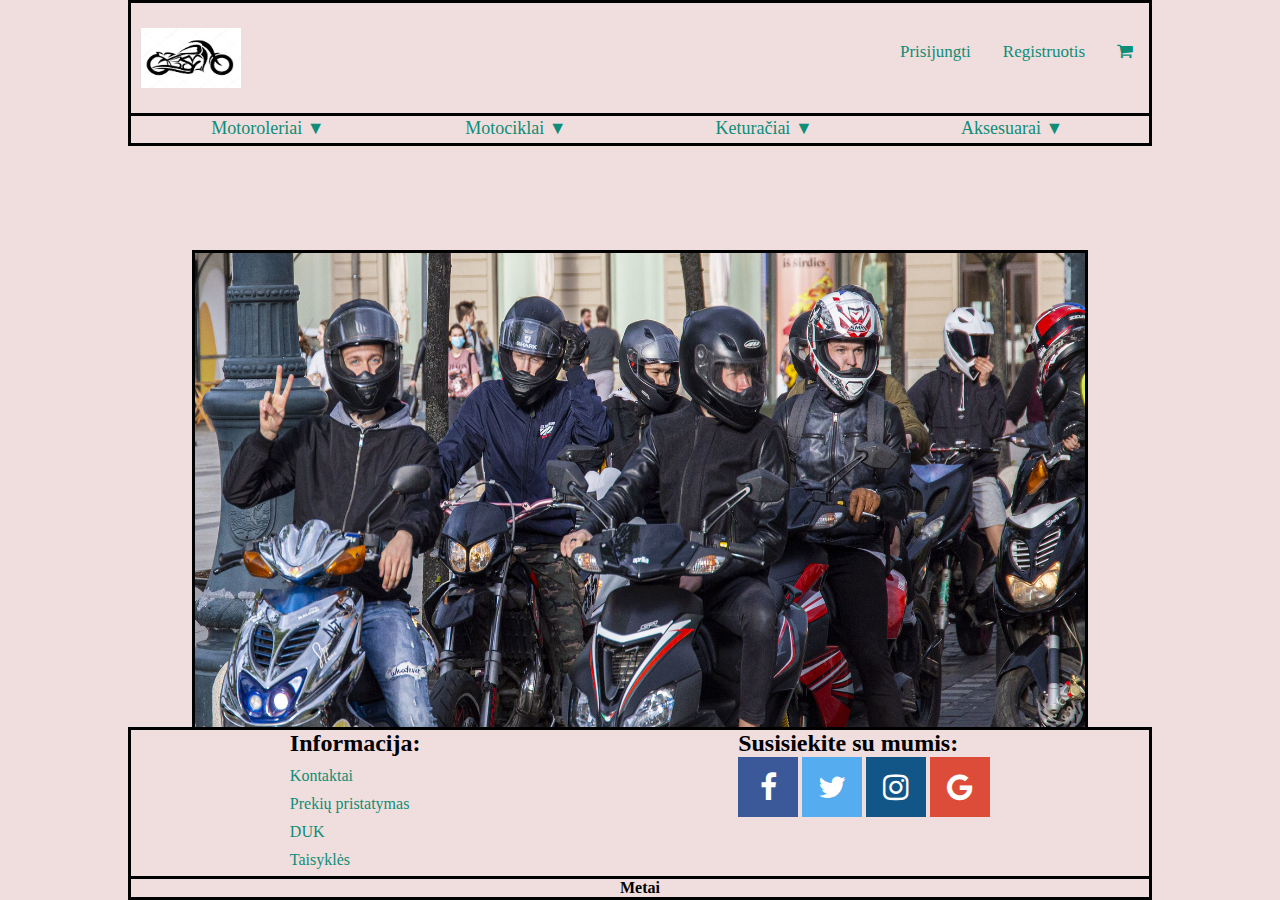
==== index.html @ e003e2d9 "first commit" ====
<!DOCTYPE html>
<html lang="en">
<head>
    <meta charset="UTF-8">
    <meta http-equiv="X-UA-Compatible" content="IE=edge">
    <meta name="viewport" content="width=device-width, initial-scale=1.0">
    <title>Document</title>
    <link rel="stylesheet" href="/style/style.css">
    <link rel="stylesheet" href="https://cdnjs.cloudflare.com/ajax/libs/OwlCarousel2/2.3.4/assets/owl.carousel.min.css">
    <link rel="stylesheet" href="https://cdnjs.cloudflare.com/ajax/libs/OwlCarousel2/2.3.4/assets/owl.theme.default.min.css">
    <link rel="stylesheet" href="https://cdnjs.cloudflare.com/ajax/libs/animate.css/3.7.0/animate.css">
    <link rel="stylesheet" href="https://cdnjs.cloudflare.com/ajax/libs/font-awesome/4.7.0/css/font-awesome.min.css"> 
</head>
<body>
    <header>
        <div class="conteiner-fluid">
            <div class="conteiner">
                <a class="logo"href="index.html"><img src="/assets/depositphotos_64000085-stock-illustration-motorcycle-sketch.png" width="100px" height="60px"></a>
                <div class="navbar">            
                    <a href="#">Prisijungti</a>
                    <a href="#">Registruotis</a>
                    <a href="#"><i class="fa fa-shopping-cart"></i></a>
                </div>
            </div>
                <div class="conteiner2">
                    <ul> 
                        <li>
                            <a href="#">Motoroleriai ▼</a>
                            <ul>
                                <li>
                                    <a href="#">Honda</a>
                                </li>
                                <li>
                                    <a href="#">Yamaha</a>
                                </li>
                                <li>
                                    <a href="#">Suzuki</a>
                                </li>
                            </ul>
                        </li>             
                        <li>
                            <a href="#">Motociklai ▼</a>
                            <ul>
                                <li>
                                    <a href="#">Honda</a>
                                </li>
                                <li>
                                    <a href="#">Yamaha</a>
                                </li>
                                <li>
                                    <a href="#">Suzuki</a>
                                </li>
                            </ul>
                        </li>
                        <li>
                            <a href="#">Keturačiai ▼</a>
                            <ul>
                                <li>
                                    <a href="#">Darbo</a>
                                </li>
                                <li>
                                    <a href="#">Sportiniai</a>
                                </li>
                                <li>
                                    <a href="#">Vaikiški</a>
                                </li>
                            </ul>
                        </li>
                        <li>
                            <a href="#">Aksesuarai ▼</a>
                            <ul>
                                <li>
                                    <a href="#">Šalmas</a>
                                </li>
                                <li>
                                    <a href="#">Pirštinės</a>
                                </li>
                                <li>
                                    <a href="#">Batai</a>
                                </li>
                                <li>
                                    <a href="#">Šarvai</a>
                                </li>
                            </ul>
                        </li>
                    </ul>                       
                 </div>
            </div>
        </div>
    </header>
    <div class="conteiner-fluid">
        <div class="conteiner4">
            <div class="owl-carousel owl-theme">
                <div class="item"><div><img src="/assets/motoroleriai-vilniaus-mieste-5ed14c2ed11ae.jpg" width="150px" height="700px"></div></div>
                <div class="item"><div><img src="/assets/677704-509931-1287x836.jpg" width="150px" height="700px"></div></div>
                <div class="item"><div><img src="/assets/VTT-ATV-4roues-Yamaha-1024x819.jpg" width="150px" height="700px"></div></div>
                <div class="item"><div><img src="/assets/shutterstock_1427567252-min.webp"width="150px" height="700px"></div></div>
            </div>
        </div>
    </div>
    <footer>
      <div class="conteiner-fluid">
            <div class="conteiner3">
                <div class="flex">
                    <div class="list">
                        <h2>Informacija:</h2>
                            <ul>
                                <li>
                                    <a href="kontaktai.html">Kontaktai</a>
                                </li>
                                <li>
                                    <a href="prekiu_pri.html">Prekių pristatymas</a>
                                </li>
                                <li>
                                    <a href="DUK.html">DUK</a>
                                </li>
                                <li>
                                    <a href="taisykles.html">Taisyklės</a>
                                </li>
                            </ul>
                    </div>
                    <div class="socials">
                        <h2>Susisiekite su mumis:</h2>
                        <a href="#" class="fa fa-facebook"></a>
                        <a href="#" class="fa fa-twitter"></a>
                        <a href="#" class="fa fa-instagram"></a>
                        <a href="#" class="fa fa-google"></a>
                    </div>
                </div>
            </div> 
            <div class="metai">
                <h4>Metai</h4>
            </div>            
        </div>
    </footer>
    <script src="https://code.jquery.com/jquery-3.6.0.js"></script> 
    <script src="https://cdnjs.cloudflare.com/ajax/libs/OwlCarousel2/2.3.4/owl.carousel.min.js"></script>
    <script src="/js/custom.js"></script>
    
</body>
</html>
---- style/style.css ----
*{
    box-sizing: border-box;
    margin: 0;
    padding: 0;
    background-color: rgb(240, 221, 221);
}
.conteiner-fluid{
    display: flex;
    justify-content: center;   
   
}
.conteiner{
    display: flex;
    justify-content: space-between;
    width: 80%; 
    position: fixed;
    background-color: rgb(240, 221, 221);  
    z-index: 1;  
    border-style: solid;
}
.logo{
    display: flex;
    justify-content: flex-start;
    text-decoration: none;
    margin-top: 25px;
    margin-bottom: 25px;
    margin-left: 10px;
}
.navbar{
    display: flex;
    justify-content: flex-end;
    margin-top: 25px;
    margin-bottom: 25px;
    width: 50%; 
    
}
.navbar a {
    float: left;
    display: block;
    color: #0e8d78;
    text-align: center;
    padding: 14px 16px;
    text-decoration: none;
    font-size: 17px;
}  
.navbar a:hover {
    color: rgb(255, 255, 255);
    border-style: solid;
} 

.conteiner2{
    display: flex;
    width: 80%; 
    position: fixed;
    background-color: rgb(240, 221, 221);
    padding-top: 110px;  
}
.conteiner2 ul{
    display: block;
    float: center;
    list-style: none;
    width: 100%;
    text-align: center;
    border-style: solid;   
}
.conteiner2 ul li{
   display: inline-block;
   margin: 0 5px;
   width: 23%;
}
.conteiner2 ul li a{
    color: #0e8d78;
    text-decoration: none;
    line-height: 30px;
    font-size: large;
    text-align: center;    
}
.conteiner2 ul li a:hover{
    color: rgb(255, 255, 255);
}
.conteiner2 ul ul{
    position: absolute;
    opacity: 0;
    visibility: hidden;
    width: 25%;  
}
.conteiner2 ul li:hover > ul{
    opacity: 1;
    visibility: visible;
}
.conteiner2 ul ul li{
    position: relative;
    margin: 0;
    float: none;
    display: list-item;
    text-align: center;
    margin-top: 10px; 
    width: 90%;
}
.conteiner4{
    display: flex;
    justify-content: center;
    width: 70%; 
    height: 706px;
    position: fixed;
    background-color: rgb(240, 221, 221); 
    top:250px; 
    z-index: -1;
    border-style:solid ;
}
.conteiner3{
    display: flex;
    justify-content: space-between;
    width: 80%; 
    position: fixed;
    background-color: rgb(240, 221, 221);   
    bottom: 18px;
    border-style: solid;
}
.flex{
    display: flex;
    justify-content: space-around;
    width: 100%;
}
.flex ul {
    list-style: none; 
    margin-top: 10px;
}
.flex ul li{
    margin-bottom: 10px;
}
.flex ul li a{
    text-decoration: none;
    color: #0e8d78;   
}
.flex ul li a:hover{
    color: rgb(255, 255, 255);
}
.socials .fa{
    padding: 15px;
    font-size: 30px;
    width: 60px;
    text-align: center;
    text-decoration: none;  
}
.fa:hover {
    opacity: 0.7;
}
.fa-facebook {
    background: #3B5998;
    color: white;
}
.fa-twitter {
    background: #55ACEE;
    color: white;
}
.fa-google {
    background: #dd4b39;
    color: white;
}
.fa-instagram {
    background: #125688;
    color: white;
}
.metai{
    display: flex;
    justify-content: center;
    width: 80%; 
    position: fixed;
    background-color: rgb(240, 221, 221);   
    bottom: 0px;
    border-style: solid;
}

@media screen {
    .conteiner{
        flex-wrap: wrap;
    }
    .conteiner2{
        flex-wrap: wrap;
    }
    .conteiner3{
        flex-wrap: wrap;
    }
    .flex{
        flex-wrap: wrap;
    }
}
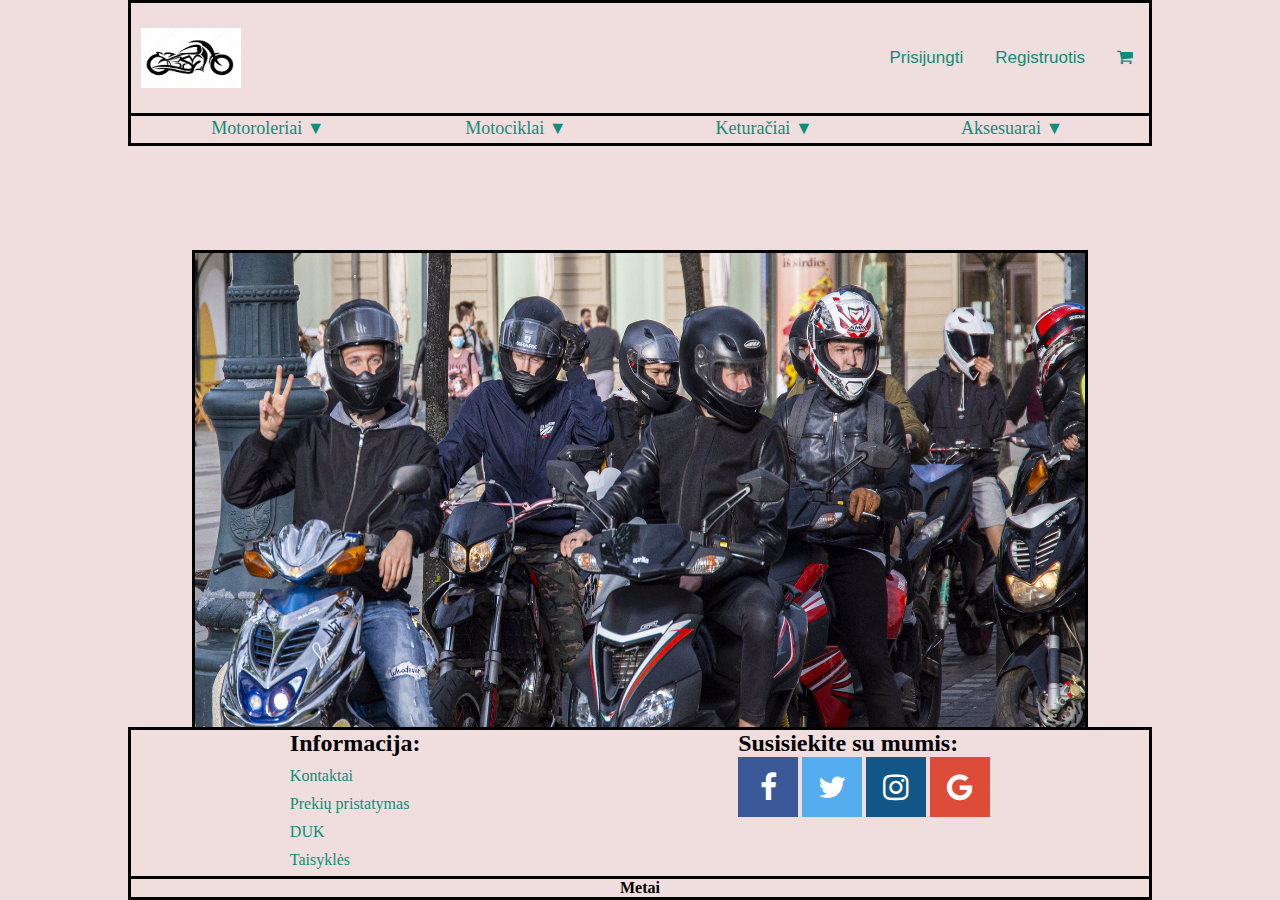
==== commit a802fd2f: "papildytas" ====
--- a/index.html
+++ b/index.html
@@ -12,14 +12,15 @@
     <link rel="stylesheet" href="https://cdnjs.cloudflare.com/ajax/libs/font-awesome/4.7.0/css/font-awesome.min.css"> 
 </head>
 <body>
+
     <header>
         <div class="conteiner-fluid">
             <div class="conteiner">
                 <a class="logo"href="index.html"><img src="/assets/depositphotos_64000085-stock-illustration-motorcycle-sketch.png" width="100px" height="60px"></a>
                 <div class="navbar">            
-                    <a href="#">Prisijungti</a>
-                    <a href="#">Registruotis</a>
-                    <a href="#"><i class="fa fa-shopping-cart"></i></a>
+                    <button id="myBtn1"><a>Prisijungti</a></button>
+                    <button id="myBtn2"><a>Registruotis</a></button>
+                    <button><a href="#"><i class="fa fa-shopping-cart"></i></a></button>
                 </div>
             </div>
                 <div class="conteiner2">
@@ -88,16 +89,20 @@
             </div>
         </div>
     </header>
-    <div class="conteiner-fluid">
-        <div class="conteiner4">
-            <div class="owl-carousel owl-theme">
-                <div class="item"><div><img src="/assets/motoroleriai-vilniaus-mieste-5ed14c2ed11ae.jpg" width="150px" height="700px"></div></div>
-                <div class="item"><div><img src="/assets/677704-509931-1287x836.jpg" width="150px" height="700px"></div></div>
-                <div class="item"><div><img src="/assets/VTT-ATV-4roues-Yamaha-1024x819.jpg" width="150px" height="700px"></div></div>
-                <div class="item"><div><img src="/assets/shutterstock_1427567252-min.webp"width="150px" height="700px"></div></div>
+
+    <section>
+        <div class="conteiner-fluid">
+            <div class="conteiner4">
+                <div class="owl-carousel owl-theme">
+                    <div class="item"><div><img src="/assets/motoroleriai-vilniaus-mieste-5ed14c2ed11ae.jpg" width="150px" height="700px"></div></div>
+                    <div class="item"><div><img src="/assets/677704-509931-1287x836.jpg" width="150px" height="700px"></div></div>
+                    <div class="item"><div><img src="/assets/VTT-ATV-4roues-Yamaha-1024x819.jpg" width="150px" height="700px"></div></div>
+                    <div class="item"><div><img src="/assets/shutterstock_1427567252-min.webp"width="150px" height="700px"></div></div>
+                </div>
             </div>
         </div>
-    </div>
+    </section>
+
     <footer>
       <div class="conteiner-fluid">
             <div class="conteiner3">
@@ -133,9 +138,55 @@
             </div>            
         </div>
     </footer>
+
+    <div id="prisijungti" class="modal1">
+        <div class="modal-content">
+            <div class="modal-header">
+                <span class="close">&times;</span>
+                <h1>Prisijungti</h1> <br>
+            </div>
+            <div class="modal-body">
+                <form>                
+                    <label for="name" class="username">Vartotojo vardas</label><br>
+                    <input type="text" id="name"><br>
+                    <label for="slap" class="password">Slaptažodis</label><br>
+                    <input type="text" id="slap"><br>
+                </form>
+            </div>
+            <div class="modal-footer">
+                <br> <button class="prisijungimas">Prisijungti</button>
+            </div>
+        </div>
+    </div>
+
+    <div id="registruotis" class="modal2">
+        <div class="modal-content">
+            <div class="modal-header">
+                <span class="close">&times;</span>
+                <h1>Registracija</h1><br>
+            </div>
+            <div class="modal-body">
+                <form>                
+                    <label for="user" class="username">Vartotojo vardas</label><br>
+                    <input type="text" id="user"><br>
+                    <label for="slap" class="password">Slaptažodis</label><br>
+                    <input type="text"  id="slap"><br>
+                    <label for="email" class="email">Elektroninis paštas</label><br>
+                    <input type="email" id="email"><br>
+                    <label for="name" class="name">Vardas</label><br>
+                    <input type="text" id="name"><br>
+                    <label for="lname" class="lastname">Pavardė</label><br>
+                    <input type="text" id="lname"><br>
+                </form>
+            </div>
+            <div class="modal-footer">
+               <br> <button class="registracija">Registruotis</button>
+            </div>
+        </div>
+    </div>
+
     <script src="https://code.jquery.com/jquery-3.6.0.js"></script> 
     <script src="https://cdnjs.cloudflare.com/ajax/libs/OwlCarousel2/2.3.4/owl.carousel.min.js"></script>
-    <script src="/js/custom.js"></script>
-    
+    <script src="/js/custom.js"></script>    
 </body>
 </html>--- a/style/style.css
+++ b/style/style.css
@@ -2,8 +2,9 @@
     box-sizing: border-box;
     margin: 0;
     padding: 0;
-    background-color: rgb(240, 221, 221);
-}
+    background-color: rgb(240, 221, 221); 
+}
+
 .conteiner-fluid{
     display: flex;
     justify-content: center;   
@@ -34,6 +35,9 @@
     width: 50%; 
     
 }
+.navbar button{
+    border-style: none;
+}
 .navbar a {
     float: left;
     display: block;
@@ -171,11 +175,41 @@
     bottom: 0px;
     border-style: solid;
 }
-
-@media screen {
-    .conteiner{
+.modal1 , .modal2{
+  display: none; 
+  position: fixed; 
+  z-index: 1; 
+  padding-top: 100px; 
+  left: 0;
+  top: 0;
+  width: 100%; 
+  height: 100%;  
+  background-color: rgb(0,0,0); 
+  background-color: rgba(0,0,0,0.4); 
+}
+.modal-content {
+    margin: auto;
+    padding: 50px;   
+    width: 50%;
+}
+.close {
+    color: #aaaaaa;
+    float: right;
+    font-size: 28px;
+    font-weight: bold;
+}
+.close:hover,
+.close:focus {
+  color: #000;
+  text-decoration: none;
+  cursor: pointer;
+}
+
+@media screen  {  
+    .navbar{
         flex-wrap: wrap;
     }
+
     .conteiner2{
         flex-wrap: wrap;
     }
@@ -184,5 +218,5 @@
     }
     .flex{
         flex-wrap: wrap;
-    }
+    } 
 }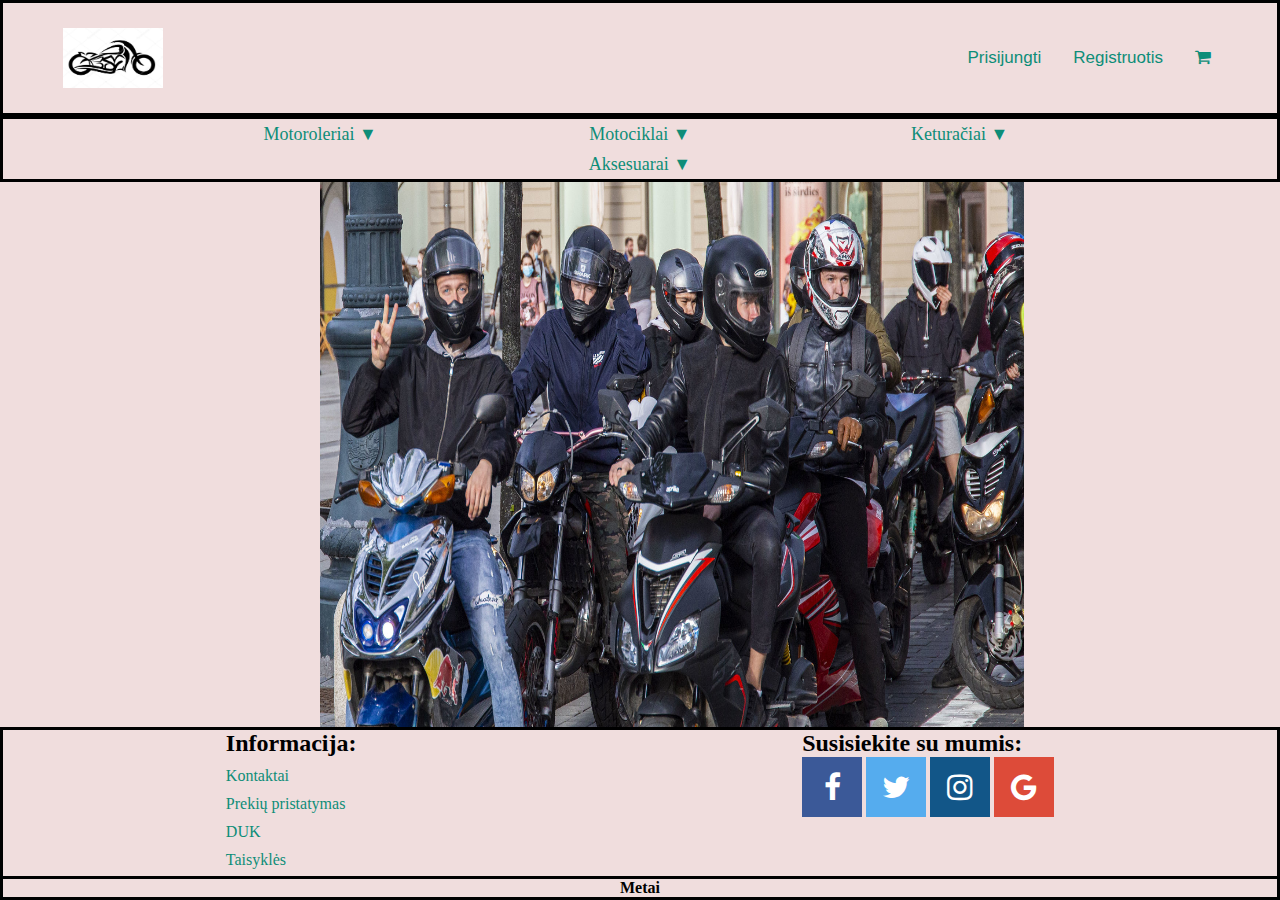
==== commit e4f1d9ef: "papildymas3" ====
--- a/index.html
+++ b/index.html
@@ -26,67 +26,66 @@
                 <div class="conteiner2">
                     <ul> 
                         <li>
-                            <a href="#">Motoroleriai ▼</a>
+                            <a href="motoroleriai.html">Motoroleriai ▼</a>
                             <ul>
                                 <li>
-                                    <a href="#">Honda</a>
+                                    <a href="motoroleriai-honda.html">Honda</a>
                                 </li>
                                 <li>
-                                    <a href="#">Yamaha</a>
+                                    <a href="motoroleriai-yamaha.html">Yamaha</a>
                                 </li>
                                 <li>
-                                    <a href="#">Suzuki</a>
+                                    <a href="motoroleriai-suzuki.html">Suzuki</a>
                                 </li>
                             </ul>
                         </li>             
                         <li>
-                            <a href="#">Motociklai ▼</a>
+                            <a href="motociklai.html">Motociklai ▼</a>
                             <ul>
                                 <li>
-                                    <a href="#">Honda</a>
+                                    <a href="motociklai-honda.html">Honda</a>
                                 </li>
                                 <li>
-                                    <a href="#">Yamaha</a>
+                                    <a href="motociklai-yamaha.html">Yamaha</a>
                                 </li>
                                 <li>
-                                    <a href="#">Suzuki</a>
+                                    <a href="motociklai-suzuki.html">Suzuki</a>
                                 </li>
                             </ul>
                         </li>
                         <li>
-                            <a href="#">Keturačiai ▼</a>
+                            <a href="keturaciai.html">Keturačiai ▼</a>
                             <ul>
                                 <li>
-                                    <a href="#">Darbo</a>
+                                    <a href="keturaciai-darbo.html">Darbo</a>
                                 </li>
                                 <li>
-                                    <a href="#">Sportiniai</a>
+                                    <a href="keturaciai-sportiniai.html">Sportiniai</a>
                                 </li>
                                 <li>
-                                    <a href="#">Vaikiški</a>
+                                    <a href="keturaciai-vaikiski.html">Vaikiški</a>
                                 </li>
                             </ul>
                         </li>
                         <li>
-                            <a href="#">Aksesuarai ▼</a>
+                            <a href="aksesuarai.html">Aksesuarai ▼</a>
                             <ul>
                                 <li>
-                                    <a href="#">Šalmas</a>
+                                    <a href="salmas.html">Šalmas</a>
                                 </li>
                                 <li>
-                                    <a href="#">Pirštinės</a>
+                                    <a href="pirstines.html">Pirštinės</a>
                                 </li>
                                 <li>
-                                    <a href="#">Batai</a>
+                                    <a href="batai.html">Batai</a>
                                 </li>
                                 <li>
-                                    <a href="#">Šarvai</a>
+                                    <a href="sarvai.html">Šarvai</a>
                                 </li>
                             </ul>
                         </li>
                     </ul>                       
                  </div>
-            </div>
         </div>
     </header>
 
@@ -94,10 +93,10 @@
         <div class="conteiner-fluid">
             <div class="conteiner4">
                 <div class="owl-carousel owl-theme">
-                    <div class="item"><div><img src="/assets/motoroleriai-vilniaus-mieste-5ed14c2ed11ae.jpg" width="150px" height="700px"></div></div>
-                    <div class="item"><div><img src="/assets/677704-509931-1287x836.jpg" width="150px" height="700px"></div></div>
-                    <div class="item"><div><img src="/assets/VTT-ATV-4roues-Yamaha-1024x819.jpg" width="150px" height="700px"></div></div>
-                    <div class="item"><div><img src="/assets/shutterstock_1427567252-min.webp"width="150px" height="700px"></div></div>
+                    <div class="item"><div><img src="/assets/motoroleriai-vilniaus-mieste-5ed14c2ed11ae.jpg" width="100%" height="700px"></div></div>
+                    <div class="item"><div><img src="/assets/677704-509931-1287x836.jpg" width="100%" height="700px"></div></div>
+                    <div class="item"><div><img src="/assets/VTT-ATV-4roues-Yamaha-1024x819.jpg" width="100%" height="700px"></div></div>
+                    <div class="item"><div><img src="/assets/shutterstock_1427567252-min.webp"width="100%" height="700px"></div></div>
                 </div>
             </div>
         </div>
@@ -138,7 +137,7 @@
             </div>            
         </div>
     </footer>
-
+    
     <div id="prisijungti" class="modal1">
         <div class="modal-content">
             <div class="modal-header">
--- a/style/style.css
+++ b/style/style.css
@@ -5,16 +5,9 @@
     background-color: rgb(240, 221, 221); 
 }
 
-.conteiner-fluid{
-    display: flex;
-    justify-content: center;   
-   
-}
 .conteiner{
     display: flex;
     justify-content: space-between;
-    width: 80%; 
-    position: fixed;
     background-color: rgb(240, 221, 221);  
     z-index: 1;  
     border-style: solid;
@@ -26,14 +19,15 @@
     margin-top: 25px;
     margin-bottom: 25px;
     margin-left: 10px;
+    padding-left: 50px; 
 }
 .navbar{
     display: flex;
     justify-content: flex-end;
     margin-top: 25px;
     margin-bottom: 25px;
-    width: 50%; 
-    
+    width: 50%;    
+    padding-right: 50px; 
 }
 .navbar button{
     border-style: none;
@@ -49,15 +43,12 @@
 }  
 .navbar a:hover {
     color: rgb(255, 255, 255);
-    border-style: solid;
+
 } 
-
 .conteiner2{
     display: flex;
-    width: 80%; 
-    position: fixed;
-    background-color: rgb(240, 221, 221);
-    padding-top: 110px;  
+    justify-content: space-between;
+    background-color: rgb(240, 221, 221);   
 }
 .conteiner2 ul{
     display: block;
@@ -70,7 +61,7 @@
 .conteiner2 ul li{
    display: inline-block;
    margin: 0 5px;
-   width: 23%;
+   width: 24%;
 }
 .conteiner2 ul li a{
     color: #0e8d78;
@@ -104,22 +95,21 @@
 .conteiner4{
     display: flex;
     justify-content: center;
-    width: 70%; 
-    height: 706px;
+    width: 80%; 
+    height: 700px;
     position: fixed;
     background-color: rgb(240, 221, 221); 
-    top:250px; 
     z-index: -1;
-    border-style:solid ;
+    padding-left: 25%;
 }
 .conteiner3{
     display: flex;
     justify-content: space-between;
-    width: 80%; 
+    width: 100%; 
     position: fixed;
     background-color: rgb(240, 221, 221);   
     bottom: 18px;
-    border-style: solid;
+    border-style: solid;    
 }
 .flex{
     display: flex;
@@ -169,7 +159,7 @@
 .metai{
     display: flex;
     justify-content: center;
-    width: 80%; 
+    width: 100%; 
     position: fixed;
     background-color: rgb(240, 221, 221);   
     bottom: 0px;
@@ -206,11 +196,7 @@
 }
 
 @media screen  {  
-    .navbar{
-        flex-wrap: wrap;
-    }
-
-    .conteiner2{
+    .navbar {
         flex-wrap: wrap;
     }
     .conteiner3{
@@ -219,4 +205,4 @@
     .flex{
         flex-wrap: wrap;
     } 
-}+}
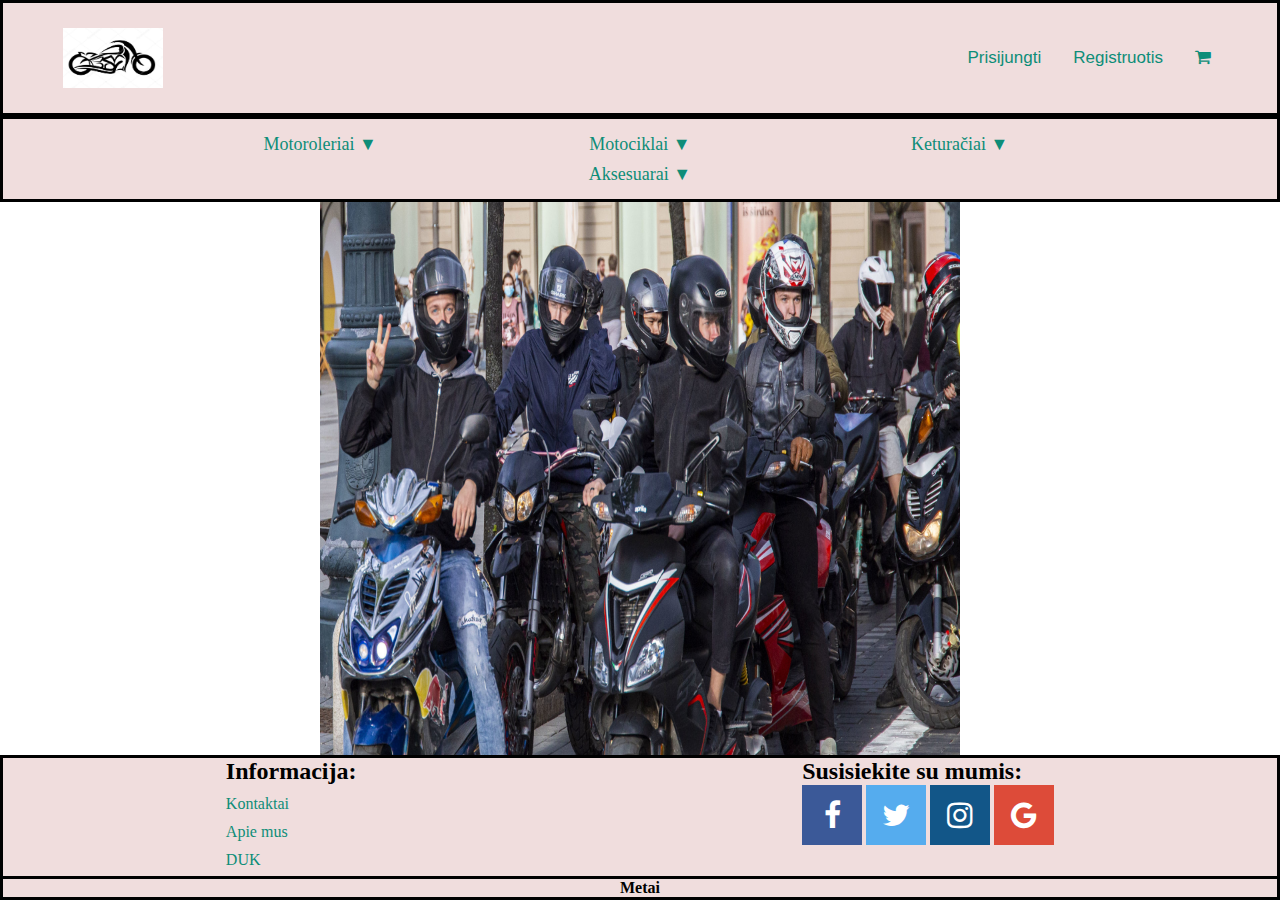
==== commit f32eed4d: "truksta paciu prekiu burger shoping cart" ====
--- a/index.html
+++ b/index.html
@@ -24,7 +24,13 @@
                 </div>
             </div>
                 <div class="conteiner2">
-                    <ul> 
+                    <div class="open-nav-menu">
+                            <span></span>
+                    </div>                     
+                    <ul class="content"> 
+                          <div class="close-nav-menu">
+                            <span></span>
+                    </div>                                         
                         <li>
                             <a href="motoroleriai.html">Motoroleriai ▼</a>
                             <ul>
@@ -89,7 +95,7 @@
         </div>
     </header>
 
-    <section>
+    <div class="work">
         <div class="conteiner-fluid">
             <div class="conteiner4">
                 <div class="owl-carousel owl-theme">
@@ -100,7 +106,7 @@
                 </div>
             </div>
         </div>
-    </section>
+    </div>
 
     <footer>
       <div class="conteiner-fluid">
@@ -113,13 +119,10 @@
                                     <a href="kontaktai.html">Kontaktai</a>
                                 </li>
                                 <li>
-                                    <a href="prekiu_pri.html">Prekių pristatymas</a>
+                                    <a href="apie_mus.html">Apie mus</a>
                                 </li>
                                 <li>
                                     <a href="DUK.html">DUK</a>
-                                </li>
-                                <li>
-                                    <a href="taisykles.html">Taisyklės</a>
                                 </li>
                             </ul>
                     </div>
--- a/style/style.css
+++ b/style/style.css
@@ -1,15 +1,13 @@
 *{
     box-sizing: border-box;
     margin: 0;
-    padding: 0;
-    background-color: rgb(240, 221, 221); 
+    padding: 0;  
 }
 
 .conteiner{
     display: flex;
     justify-content: space-between;
     background-color: rgb(240, 221, 221);  
-    z-index: 1;  
     border-style: solid;
 }
 .logo{
@@ -28,9 +26,11 @@
     margin-bottom: 25px;
     width: 50%;    
     padding-right: 50px; 
+    background-color: rgb(240, 221, 221); 
 }
 .navbar button{
     border-style: none;
+    background-color: rgb(240, 221, 221); 
 }
 .navbar a {
     float: left;
@@ -43,12 +43,12 @@
 }  
 .navbar a:hover {
     color: rgb(255, 255, 255);
-
 } 
 .conteiner2{
     display: flex;
     justify-content: space-between;
-    background-color: rgb(240, 221, 221);   
+    background-color: rgb(240, 221, 221);  
+    border-style: solid; 
 }
 .conteiner2 ul{
     display: block;
@@ -56,7 +56,8 @@
     list-style: none;
     width: 100%;
     text-align: center;
-    border-style: solid;   
+    padding-top: 10px;  
+    padding-bottom: 10px;
 }
 .conteiner2 ul li{
    display: inline-block;
@@ -78,6 +79,9 @@
     opacity: 0;
     visibility: hidden;
     width: 25%;  
+    background-color: rgb(240, 221, 221); 
+    border-style: solid;
+    z-index: 1;
 }
 .conteiner2 ul li:hover > ul{
     opacity: 1;
@@ -95,12 +99,12 @@
 .conteiner4{
     display: flex;
     justify-content: center;
-    width: 80%; 
+    width: 100%; 
     height: 700px;
     position: fixed;
-    background-color: rgb(240, 221, 221); 
     z-index: -1;
     padding-left: 25%;
+    padding-right: 25%;
 }
 .conteiner3{
     display: flex;
@@ -173,14 +177,14 @@
   left: 0;
   top: 0;
   width: 100%; 
-  height: 100%;  
-  background-color: rgb(0,0,0); 
+  height: 100%;   
   background-color: rgba(0,0,0,0.4); 
 }
 .modal-content {
     margin: auto;
     padding: 50px;   
-    width: 50%;
+    width: 300px;
+    background-color: rgb(240, 221, 221);  
 }
 .close {
     color: #aaaaaa;
@@ -194,9 +198,176 @@
   text-decoration: none;
   cursor: pointer;
 }
+ /* neveikia burger menu
+ .conteiner2 .open-nav-menu{
+    height: 34px;
+    width: 40px;
+    margin-left: 10px;
+    margin-top: 10px;
+    margin-bottom: 10px;     
+    display: none;  
+    align-items: center;
+    justify-content: center;
+    cursor: pointer;
+}
+.conteiner2 .open-nav-menu span{
+    display: block;
+    height: 3px;
+    width: 25px;
+    background-color: #0e8d78;
+    position: relative;
+}
+.conteiner2 .open-nav-menu span:before,
+.conteiner2 .open-nav-menu span:after{
+    content: '';
+    position: absolute;
+    right:0;
+    width: 100%;
+    height: 100%;
+    background-color: #0e8d78;
+    box-sizing: border-box;
+}
+.conteiner2 .open-nav-menu span:before{
+    top: -7px;
+}
+.conteiner2 .open-nav-menu span:after{
+    top: 7px;
+}
+.conteiner2 .close-nav-menu{
+    height: 34px;
+    width: 40px;
+    margin-left: 10px;
+    margin-top: 10px;
+    margin-bottom: 10px;     
+    display: none;  
+    align-items: center;
+    justify-content: center;
+    cursor: pointer;
+}
+.conteiner2 .close-nav-menu span{
+    display: block;
+    height: 3px;
+    width: 25px;
+    background-color: #0e8d78;
+    position: relative;
+}
+.conteiner2 .close-nav-menu span:before,
+.conteiner2 .close-nav-menu span:after{
+    content: '';
+    position: absolute;
+    right:0;
+    width: 100%;
+    height: 100%;
+    background-color: #0e8d78;
+    box-sizing: border-box;
+}
+.conteiner2 .close-nav-menu span:before{
+    top: -7px;
+}
+.conteiner2 .close-nav-menu span:after{
+    top: 7px;
+}*/
+.section{
+    width: 100%;
+    min-height: 110vh;
+    background-color: #9ebdd4;
+}
+.about{
+    width: 80%;
+    display: block;
+    margin: auto;
+    padding-top: 100px;
+}
+.content-section{
+    float: left;
+    width: 55%;
+}
+.img-section{
+    float: right;
+    width: 40%;
+}
+.img-section img{
+    width: 100%;
+    height: auto;
+}
+.content-section .title{
+    text-transform: uppercase;
+}
+.content-section .content h2{
+    margin-top: 20px;
+    color: #0e8d78;
+}
+.content-section .content p{
+    margin-top: 10px;
+    line-height: 1.2;
+}
+.accordion{
+    padding-top: 150px;
+    width: 100%;
+}
+.accordion .contentBx{
+    position: relative;
+    margin: 10px 20px;
+}
+.accordion .contentBx .label{
+    position: relative;
+    padding: 10px;
+    background: #31414d;
+    color: #0e8d78;
+    cursor: pointer;
+}
+.accordion .contentBx .label::before{
+    content: "+";
+    position: absolute;
+    top: 50%;
+    right: 20px;
+    transform: translateY(-50%);
+}
+.accordion .contentBx.active .label::before{
+    content: "-";
+}
+.accordion .contentBx .accordion_content{
+    position: relative;
+    background: white;
+    height: 0;
+    overflow: hidden;
+    overflow-y: auto;
+}
+.accordion .contentBx.active .accordion_content{
+    height: 150px;
+    padding: 10px;
+}
+.moto{
+    display: flex;
+    justify-content: center;
+    margin-top: 20px;
+    margin-bottom: 20px;
 
-@media screen  {  
-    .navbar {
+}
+.remas{
+    display: flex;
+    justify-content: space-between;
+    width: 80%;
+    gap: 30px;
+}
+.card-header{
+   border-color: grey;
+}
+.card-header img{
+    width: 100%;
+}
+.card-body{
+    display: flex;
+    padding: 10px;
+    justify-content: center;
+}
+.card-body a{
+    text-decoration: none;
+    color: #0e8d78;
+}
+
+@media (max-width:1305px) {  
+    .navbar{
         flex-wrap: wrap;
     }
     .conteiner3{
@@ -205,4 +376,61 @@
     .flex{
         flex-wrap: wrap;
     } 
-}
+    .about{
+        width: 80%;
+        display: block;
+        margin: auto;
+        padding-top: 50px;
+    }
+    .content-section{
+        float: left;
+        width: 100%;
+        display: block;
+        margin: auto;
+    }
+    .img-section{
+        float: left;
+        width: 100%;
+        display: block;
+        margin-top: 20px;
+    }
+    .remas{
+        flex-wrap: wrap;
+    }
+}
+/* neveikia burger menu
+@media(max-width:500px){
+    .conteiner2 ul {
+        position: fixed;
+        top:160px;
+        left: 0;
+        width: 100%;
+        height: 100%;
+        background-color: #000;
+        padding: 15px 0; 
+        z-index: 1;      
+    }
+    .conteiner2 ul li{
+        display: block;
+        width: 50%;   
+        padding-top: 5px;    
+    }   
+    .conteiner2 ul ul{
+        display: block;
+        background-color: #000;
+        width: 100%; 
+        position: relative; 
+        margin-left: 170px;
+        top:-19px 
+    }
+    .conteiner2 ul ul li {
+        width: 100%;   
+        
+    }
+    .conteiner2 .open-nav-menu{
+        display: flex;
+    }
+    .conteiner2 .close-nav-menu{
+        display: flex;
+    }
+}*/
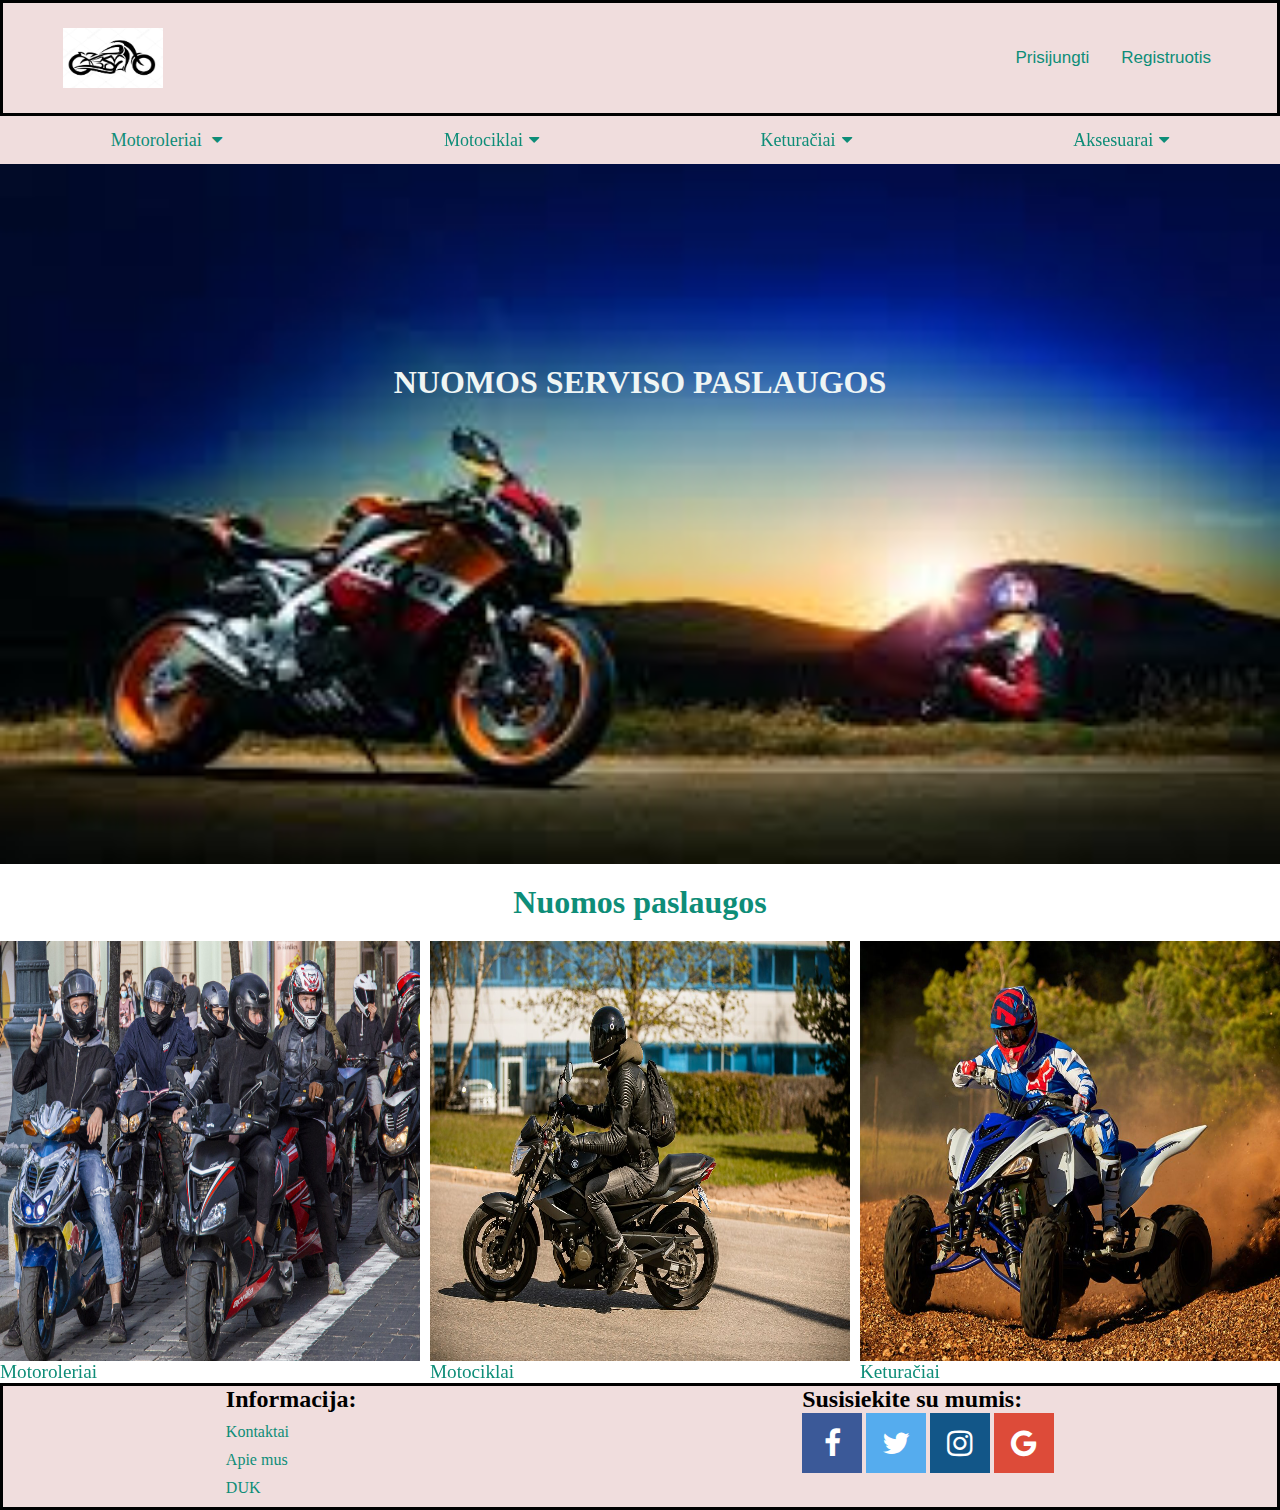
==== commit d3e26004: "burger nesidarineja" ====
--- a/index.html
+++ b/index.html
@@ -20,96 +20,109 @@
                 <div class="navbar">            
                     <button id="myBtn1"><a>Prisijungti</a></button>
                     <button id="myBtn2"><a>Registruotis</a></button>
-                    <button><a href="#"><i class="fa fa-shopping-cart"></i></a></button>
                 </div>
             </div>
-                <div class="conteiner2">
-                    <div class="open-nav-menu">
-                            <span></span>
-                    </div>                     
-                    <ul class="content"> 
-                          <div class="close-nav-menu">
-                            <span></span>
-                    </div>                                         
-                        <li>
-                            <a href="motoroleriai.html">Motoroleriai ▼</a>
-                            <ul>
-                                <li>
-                                    <a href="motoroleriai-honda.html">Honda</a>
-                                </li>
-                                <li>
-                                    <a href="motoroleriai-yamaha.html">Yamaha</a>
-                                </li>
-                                <li>
-                                    <a href="motoroleriai-suzuki.html">Suzuki</a>
-                                </li>
-                            </ul>
-                        </li>             
-                        <li>
-                            <a href="motociklai.html">Motociklai ▼</a>
-                            <ul>
-                                <li>
-                                    <a href="motociklai-honda.html">Honda</a>
-                                </li>
-                                <li>
-                                    <a href="motociklai-yamaha.html">Yamaha</a>
-                                </li>
-                                <li>
-                                    <a href="motociklai-suzuki.html">Suzuki</a>
-                                </li>
-                            </ul>
-                        </li>
-                        <li>
-                            <a href="keturaciai.html">Keturačiai ▼</a>
-                            <ul>
-                                <li>
-                                    <a href="keturaciai-darbo.html">Darbo</a>
-                                </li>
-                                <li>
-                                    <a href="keturaciai-sportiniai.html">Sportiniai</a>
-                                </li>
-                                <li>
-                                    <a href="keturaciai-vaikiski.html">Vaikiški</a>
-                                </li>
-                            </ul>
-                        </li>
-                        <li>
-                            <a href="aksesuarai.html">Aksesuarai ▼</a>
-                            <ul>
-                                <li>
-                                    <a href="salmas.html">Šalmas</a>
-                                </li>
-                                <li>
-                                    <a href="pirstines.html">Pirštinės</a>
-                                </li>
-                                <li>
-                                    <a href="batai.html">Batai</a>
-                                </li>
-                                <li>
-                                    <a href="sarvai.html">Šarvai</a>
-                                </li>
-                            </ul>
-                        </li>
-                    </ul>                       
-                 </div>
+            <div class="nav-btn">  
+                 
+                <div class="nav-links">                  
+                    <ul>                       
+                        <li class="nav-link">
+                            <a href="/motoroleriai.html">Motoroleriai <i class="fa fa-caret-down"></i></a>
+                            <div class="dropdown">
+                                <ul>
+                                    <li class="dropdown-link">
+                                        <a href="/motoroleriai-honda.html">Honda</a>
+                                    </li>
+                                    <li class="dropdown-link">
+                                        <a href="/motoroleriai-yamaha.html">Yamaha</a>
+                                    </li>
+                                    <li class="dropdown-link">
+                                        <a href="/motociklai-suzuki.html">Suzuki</a>
+                                    </li>
+                                </ul>
+                            </div>
+                        </li>
+                        <li class="nav-link">
+                            <a href="/motociklai.html">Motociklai<i class="fa fa-caret-down"></i></a>
+                            <div class="dropdown">
+                                <ul>
+                                    <li class="dropdown-link">
+                                        <a href="/motociklai-honda.html">Honda</a>
+                                    </li>
+                                    <li class="dropdown-link">
+                                        <a href="/motociklai-yamaha.html">Yamaha</a>
+                                    </li>
+                                    <li class="dropdown-link">
+                                        <a href="/motociklai-suzuki.html">Suzuki</a>
+                                    </li>
+                                </ul>
+                            </div>
+                        </li>
+                        <li class="nav-link">
+                            <a href="/keturaciai.html">Keturačiai<i class="fa fa-caret-down"></i></a>
+                            <div class="dropdown">
+                                <ul>
+                                    <li class="dropdown-link">
+                                        <a href="/keturaciai-darbo.html">Darbo</a>
+                                    </li>
+                                    <li class="dropdown-link">
+                                        <a href="/keturaciai-sportiniai.html">Sportiniai</a>
+                                    </li>
+                                    <li class="dropdown-link">
+                                        <a href="/keturaciai-vaikiski.html">Vaikiški</a>
+                                    </li>                                   
+                                </ul>
+                            </div>
+                        </li>
+                        <li class="nav-link">
+                            <a href="/aksesuarai.html">Aksesuarai<i class="fa fa-caret-down"></i></a>
+                            <div class="dropdown">
+                                <ul>
+                                    <li class="dropdown-link">
+                                        <a href="/salmas.html">Šalmas</a>
+                                    </li>
+                                    <li class="dropdown-link">
+                                        <a href="/pirstines.html">Pirštinės</a>
+                                    </li>
+                                    <li class="dropdown-link">
+                                        <a href="/batai.html">Batai</a>
+                                    </li>
+                                    <li class="dropdown-link">
+                                        <a href="/sarvai.html">Šarvai</a>
+                                    </li>
+                                </ul>
+                            </div>
+                        </li>
+                    </ul>
+                </div>
+            </div>    
+            <input type="checkbox" name="" id="check">
+                    <div class="hamburger-menu-container">
+                        <div class="hamburger-menu">
+                            <div></div>
+                        </div> 
+                    </div>            
         </div>
     </header>
-
-    <div class="work">
-        <div class="conteiner-fluid">
-            <div class="conteiner4">
-                <div class="owl-carousel owl-theme">
-                    <div class="item"><div><img src="/assets/motoroleriai-vilniaus-mieste-5ed14c2ed11ae.jpg" width="100%" height="700px"></div></div>
-                    <div class="item"><div><img src="/assets/677704-509931-1287x836.jpg" width="100%" height="700px"></div></div>
-                    <div class="item"><div><img src="/assets/VTT-ATV-4roues-Yamaha-1024x819.jpg" width="100%" height="700px"></div></div>
-                    <div class="item"><div><img src="/assets/shutterstock_1427567252-min.webp"width="100%" height="700px"></div></div>
-                </div>
-            </div>
-        </div>
-    </div>
-
-    <footer>
-      <div class="conteiner-fluid">
+       <div class="hero">
+            <div class="naujos">
+                <h1>NUOMOS SERVISO PASLAUGOS</h1>                
+            </div>
+        </div>
+
+        <div class="prekes">
+            <div class="naujos-prekes">
+                <h1>Nuomos paslaugos</h1>
+            </div>
+           <div class="owl-carousel owl-theme">
+                    <div class="item"><div><a href="/motoroleriai.html"><img src="/assets/motoroleriai-vilniaus-mieste-5ed14c2ed11ae.jpg" height="420px">Motoroleriai</a></div></div>
+                    <div class="item"><div><a href="/motociklai.html"><img src="/assets/677704-509931-1287x836.jpg" height="420px">Motociklai</a></div></div>
+                    <div class="item"><div><a href="/keturaciai.html"><img src="/assets/VTT-ATV-4roues-Yamaha-1024x819.jpg" height="420px">Keturačiai</a></div></div>
+                    <div class="item"><div><a href="/aksesuarai.html"><img src="/assets/shutterstock_1427567252-min.webp" height="420px">Aksesuarai</a></div></div>
+                </div>           
+        </div> 
+
+        <div class="footerconteiner">
             <div class="conteiner3">
                 <div class="flex">
                     <div class="list">
@@ -134,12 +147,9 @@
                         <a href="#" class="fa fa-google"></a>
                     </div>
                 </div>
-            </div> 
-            <div class="metai">
-                <h4>Metai</h4>
-            </div>            
-        </div>
-    </footer>
+            </div>           
+        </div>
+
     
     <div id="prisijungti" class="modal1">
         <div class="modal-content">
--- a/style/style.css
+++ b/style/style.css
@@ -3,13 +3,19 @@
     margin: 0;
     padding: 0;  
 }
-
+header{
+    position: sticky;
+    top: 0px;
+    background-color: rgb(240, 221, 221);   
+
+}
 .conteiner{
     display: flex;
     justify-content: space-between;
     background-color: rgb(240, 221, 221);  
     border-style: solid;
 }
+
 .logo{
     display: flex;
     justify-content: flex-start;
@@ -44,81 +50,162 @@
 .navbar a:hover {
     color: rgb(255, 255, 255);
 } 
-.conteiner2{
-    display: flex;
-    justify-content: space-between;
-    background-color: rgb(240, 221, 221);  
-    border-style: solid; 
-}
-.conteiner2 ul{
-    display: block;
-    float: center;
+ul{
     list-style: none;
-    width: 100%;
-    text-align: center;
-    padding-top: 10px;  
-    padding-bottom: 10px;
-}
-.conteiner2 ul li{
-   display: inline-block;
-   margin: 0 5px;
-   width: 24%;
-}
-.conteiner2 ul li a{
-    color: #0e8d78;
-    text-decoration: none;
-    line-height: 30px;
+}
+a{
+    text-decoration: none;
+}
+.nav-links > ul{
+    display: flex;
+    justify-content: space-around;
+    justify-items: center;
+    z-index: 1000000;
+}
+.nav-link{
+    position: relative;
+}
+.nav-link > a{
+    line-height: 3rem;
+    color: #0e8d78;
     font-size: large;
-    text-align: center;    
-}
-.conteiner2 ul li a:hover{
+}
+.nav-link > a:hover{
     color: rgb(255, 255, 255);
 }
-.conteiner2 ul ul{
+.nav-link > a > i{
+    margin-left: 6px;
+}
+.dropdown{
     position: absolute;
+    top: 100%;
+    left: 0;
+    width: 10rem;
+    transform: translateY(10px);    
     opacity: 0;
-    visibility: hidden;
-    width: 25%;  
+    pointer-events: none;
+    transition: .5s;
+}
+.dropdown-link > a{
+    display: flex;
     background-color: rgb(240, 221, 221); 
-    border-style: solid;
-    z-index: 1;
-}
-.conteiner2 ul li:hover > ul{
+    color: #0e8d78;
+    padding:10px 15px;
+    font-size: large;
+    align-items: center;
+}
+.dropdown-link > a:hover{
+    color: rgb(255, 255, 255);
+}
+.dropdown-link:not(:nth-last-child(1)){
+    border-bottom: 1px solid black;
+}
+.nav-link:hover > .dropdown{
+    transform: translate(0,0);
     opacity: 1;
-    visibility: visible;
-}
-.conteiner2 ul ul li{
+    pointer-events: auto;
+}
+.hamburger-menu-container{
+   display: none;
+   align-items: center;
+   justify-content: flex-end;
+   border-style: solid;
+}
+.hamburger-menu{
+    width: 2.5rem;
+    height: 2.5rem;
+    display: flex;
+    align-items: center;
+    justify-content: center;
+}
+.hamburger-menu div{
+    width: 1.6rem;
+    height: 3px;
+    border-radius: 3px;
+    background-color:#0e8d78;
     position: relative;
-    margin: 0;
-    float: none;
-    display: list-item;
-    text-align: center;
-    margin-top: 10px; 
-    width: 90%;
-}
-.conteiner4{
+    z-index: 1001;
+    transition: .5s;
+}
+.hamburger-menu div:before,
+.hamburger-menu div:after{
+    content: '';
+    position: absolute;
+    width: inherit;
+    height: inherit;
+    background-color: #0e8d78;
+    border-radius: 3px;
+    transition: .5s;
+}
+.hamburger-menu div:before{
+    transform: translateY(-7px);
+}
+.hamburger-menu div:after{
+    transform: translateY(7px);
+}
+.naujos{
     display: flex;
     justify-content: center;
     width: 100%; 
     height: 700px;
-    position: fixed;
-    z-index: -1;
-    padding-left: 25%;
-    padding-right: 25%;
+    background-image:url(/assets/hero-bg.jpg);
+    background-repeat: no-repeat;
+    background-size: 100% 700px;
+}
+#check{
+    position: absolute;
+    top: 86%;
+    right: 0px;
+    transform: translateY(-50%);
+    width: 2.5rem;
+    height: 2.5rem;
+    z-index: 90000;
+    cursor: pointer;
+    opacity: 0;
+    display: none;
+}
+#check:checked ~ .hamburger-menu-container .hamburger-menu div{
+    background-color: transparent;
+}
+#check:checked ~ .hamburger-menu-container .hamburger-menu div:before{
+    transform: translateY(0) rotate(-45deg);
+}
+#check:checked ~ .hamburger-menu-container .hamburger-menu div::after{
+    transform: translateY(0) rotate(45deg);
+}
+
+.naujos h1{
+    margin-top: 200px;
+    color:#eff5f4
+}
+.naujos-prekes{
+    display: flex;
+    justify-content: center;
+    width: 100%; 
+}
+.naujos-prekes h1{
+    margin-top: 20px;
+    margin-bottom: 20px;
+    color:#0e8d78
+}
+
+.owl-carousel .item a{
+    font-size: larger;
+    color: #0e8d78;
+    text-decoration: none;
 }
 .conteiner3{
     display: flex;
     justify-content: space-between;
-    width: 100%; 
-    position: fixed;
-    background-color: rgb(240, 221, 221);   
-    bottom: 18px;
-    border-style: solid;    
+    width: 100%;  
+    z-index: 10; 
 }
 .flex{
     display: flex;
     justify-content: space-around;
     width: 100%;
+    background-color: rgb(240, 221, 221);   
+    border-style: solid; 
 }
 .flex ul {
     list-style: none; 
@@ -160,15 +247,7 @@
     background: #125688;
     color: white;
 }
-.metai{
-    display: flex;
-    justify-content: center;
-    width: 100%; 
-    position: fixed;
-    background-color: rgb(240, 221, 221);   
-    bottom: 0px;
-    border-style: solid;
-}
+
 .modal1 , .modal2{
   display: none; 
   position: fixed; 
@@ -197,79 +276,10 @@
   color: #000;
   text-decoration: none;
   cursor: pointer;
-}
- /* neveikia burger menu
- .conteiner2 .open-nav-menu{
-    height: 34px;
-    width: 40px;
-    margin-left: 10px;
-    margin-top: 10px;
-    margin-bottom: 10px;     
-    display: none;  
-    align-items: center;
-    justify-content: center;
-    cursor: pointer;
-}
-.conteiner2 .open-nav-menu span{
-    display: block;
-    height: 3px;
-    width: 25px;
-    background-color: #0e8d78;
-    position: relative;
-}
-.conteiner2 .open-nav-menu span:before,
-.conteiner2 .open-nav-menu span:after{
-    content: '';
-    position: absolute;
-    right:0;
-    width: 100%;
-    height: 100%;
-    background-color: #0e8d78;
-    box-sizing: border-box;
-}
-.conteiner2 .open-nav-menu span:before{
-    top: -7px;
-}
-.conteiner2 .open-nav-menu span:after{
-    top: 7px;
-}
-.conteiner2 .close-nav-menu{
-    height: 34px;
-    width: 40px;
-    margin-left: 10px;
-    margin-top: 10px;
-    margin-bottom: 10px;     
-    display: none;  
-    align-items: center;
-    justify-content: center;
-    cursor: pointer;
-}
-.conteiner2 .close-nav-menu span{
-    display: block;
-    height: 3px;
-    width: 25px;
-    background-color: #0e8d78;
-    position: relative;
-}
-.conteiner2 .close-nav-menu span:before,
-.conteiner2 .close-nav-menu span:after{
-    content: '';
-    position: absolute;
-    right:0;
-    width: 100%;
-    height: 100%;
-    background-color: #0e8d78;
-    box-sizing: border-box;
-}
-.conteiner2 .close-nav-menu span:before{
-    top: -7px;
-}
-.conteiner2 .close-nav-menu span:after{
-    top: 7px;
-}*/
+} 
 .section{
     width: 100%;
-    min-height: 110vh;
+    min-height:80vh;
     background-color: #9ebdd4;
 }
 .about{
@@ -398,39 +408,70 @@
         flex-wrap: wrap;
     }
 }
-/* neveikia burger menu
-@media(max-width:500px){
-    .conteiner2 ul {
+@media(max-width:550px){
+    .hamburger-menu-container{
+        display: flex;
+    }
+    #check{
+        display: block;
+    }
+    .nav-btn{
         position: fixed;
-        top:160px;
+        height: calc(100vh - 3rem);
+        top: 10rem;
         left: 0;
         width: 100%;
-        height: 100%;
-        background-color: #000;
-        padding: 15px 0; 
-        z-index: 1;      
-    }
-    .conteiner2 ul li{
+        background-color: rgb(57, 22, 216);
+        flex-direction: column;
+        align-items: center;
+        overflow-x: hidden;
+        overflow-y: auto;
+        transform: translateX(0);
+    }
+    #check:checked ~ .nav-btn{
+        transform: translateX(100%);
+    }
+    .nav-links{
+        flex: initial;
+        width: 100%;
+        border-style: none;
+    }
+    .nav-links > ul{
+        flex-direction: column;
+    }
+    .nav-link{
+        width: 100%;
+    }
+    .nav-link > a{
+        line-height: 5;
+        padding: 1.6rem 2rem;
+    }
+    .nav-link:hover {
+        transform: scale(1);
+        background-color: #31414d;
+    }
+    .dropdown{
+        position: initial;
+        top: initial;
+        left: initial;
+        transform: initial;
+        opacity: 1;
+        pointer-events: auto;
+        width: 100%;
+        padding: 0;
+        display: none;        
+    }
+    .nav-link:hover > .dropdown,
+    .dropdown-link:hover > .dropdown{
         display: block;
-        width: 50%;   
-        padding-top: 5px;    
-    }   
-    .conteiner2 ul ul{
-        display: block;
-        background-color: #000;
-        width: 100%; 
-        position: relative; 
-        margin-left: 170px;
-        top:-19px 
-    }
-    .conteiner2 ul ul li {
-        width: 100%;   
-        
-    }
-    .conteiner2 .open-nav-menu{
-        display: flex;
-    }
-    .conteiner2 .close-nav-menu{
-        display: flex;
-    }
-}*/
+    }
+    .dropdown-link:not(:nth-last-child(1)){
+        border-bottom: none;
+    }
+    .dropdown-link > a{
+        background-color: rgb(102, 78, 207);
+    }
+    .dropdown-link:hover > a{
+        background-color: #4d7fa5;
+    }
+}